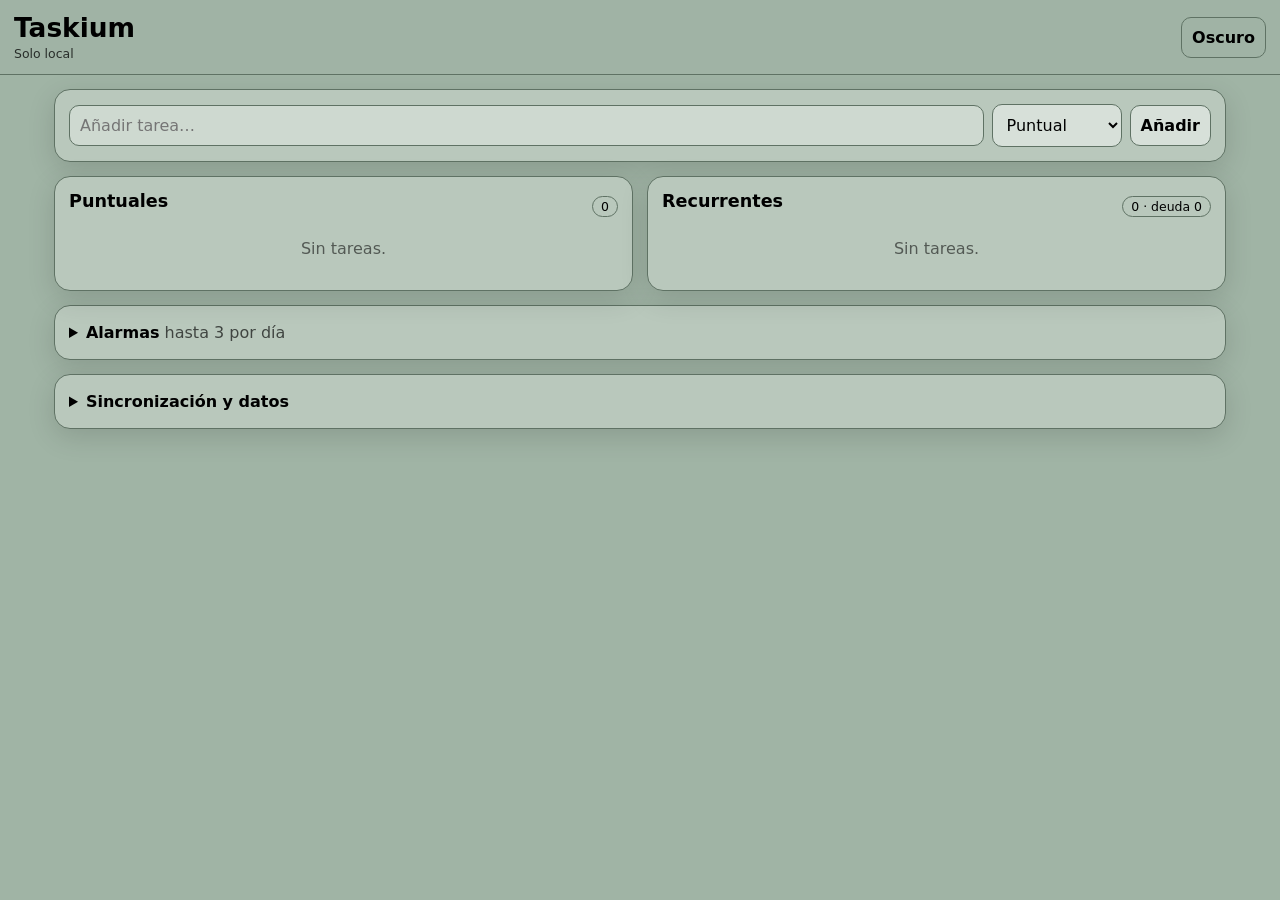
==== index.html @ df71a940 "Add files via upload" ====
<!doctype html>
<html lang="es"><head><meta charset="utf-8"><meta name="viewport" content="width=device-width,initial-scale=1,viewport-fit=cover"><meta name="theme-color" content="#5F7264"><title>Taskium</title><link rel="manifest" href="./manifest.webmanifest"><link rel="icon" href="./assets/icons/icon-192.png"><link rel="stylesheet" href="./css/styles.css"></head>
<body><header class="top"><div><h1>Taskium</h1><span id="syncStatus">Local</span></div><div class="header-actions"><button id="themeBtn" class="ghost">Oscuro</button><button id="installBtn" class="ghost hidden">Instalar</button></div></header>
<main>
<section id="alertBanner" class="alert hidden"><strong>⏰ Taskium</strong><span>Hay tareas pendientes.</span><button id="snoozeNowBtn">Posponer</button><button id="dismissAlertBtn" class="ghost">Cerrar</button></section>
<section class="quick card"><form id="addForm"><input id="taskText" maxlength="240" placeholder="Añadir tarea…" autocomplete="off" required><select id="taskKind"><option value="one_time">Puntual</option><option value="recurring">Recurrente</option></select><label id="intervalWrap" class="interval hidden">cada <input id="intervalDays" type="number" min="1" max="365" value="1"> días</label><button type="submit">Añadir</button></form></section>
<section class="grid"><div class="card"><div class="section-title"><h2>Puntuales</h2><span id="oneCount" class="pill"></span></div><div id="oneList" class="tasks"></div></div><div class="card"><div class="section-title"><h2>Recurrentes</h2><span id="recCount" class="pill"></span></div><div id="recList" class="tasks"></div></div></section>
<section class="card"><details><summary><strong>Alarmas</strong> <span class="muted">hasta 3 por día</span></summary><div class="settings-row"><label>Posponer <input id="snoozeMinutes" type="number" min="1" max="60" value="10"> min</label><button id="enableNotificationsBtn">Activar notificaciones</button></div><div id="alarmsGrid" class="alarms"></div></details></section>
<section class="card"><details><summary><strong>Sincronización y datos</strong></summary><div id="authLoggedOut"><p class="muted">Puedes usar Taskium solo en este dispositivo. Para sincronizar móvil y PC y recibir alertas con la aplicación cerrada, inicia sesión.</p><form id="authForm" class="auth"><input id="email" type="email" placeholder="Correo" required><input id="password" type="password" minlength="6" placeholder="Contraseña" required><button type="submit">Entrar</button><button type="button" id="signupBtn" class="ghost">Crear cuenta</button></form></div><div id="authLoggedIn" class="hidden"><p>Sesión: <strong id="userEmail"></strong></p><button id="syncBtn">Sincronizar ahora</button> <button id="signoutBtn" class="ghost">Cerrar sesión</button></div><hr><div class="data-actions"><button id="importFileBtn" class="ghost">Importar JSON antiguo</button><button id="importBundledBtn" class="ghost">Importar estado incluido</button><input id="importFile" type="file" accept="application/json,.json" class="hidden"></div><p class="tiny">Taskium 2.0.0 · PWA offline + Supabase</p></details></section>
</main>
<div id="toast" class="toast hidden"></div><script type="module" src="./js/app.js"></script></body></html>
---- css/styles.css ----
:root{--bg:#A0B4A5;--surface:#B9C8BC;--surface2:#C4D0C6;--text:#000;--red:#D11F1F;--green:#0F5132;--button:#D7E0D9;--active:#C2D1C5;--border:#5F7264;--shadow:0 8px 28px #0002}html[data-theme=dark]{--bg:#445149;--surface:#55645B;--surface2:#5D6C63;--text:#F3F3F3;--red:#FF7B7B;--green:#8FE3B0;--button:#64756B;--active:#74867C;--border:#AAB8AD;--shadow:0 8px 28px #0005}*{box-sizing:border-box}body{margin:0;background:var(--bg);color:var(--text);font-family:Segoe UI,system-ui,sans-serif;min-height:100vh}.top{position:sticky;top:0;z-index:10;background:color-mix(in srgb,var(--bg) 92%,transparent);backdrop-filter:blur(12px);display:flex;justify-content:space-between;align-items:center;padding:12px max(14px,env(safe-area-inset-left));border-bottom:1px solid var(--border)}h1{font-size:1.65rem;margin:0}.top span{font-size:.78rem;opacity:.75}.header-actions{display:flex;gap:8px}main{max-width:1200px;margin:auto;padding:14px}.card{background:var(--surface);border:1px solid var(--border);border-radius:16px;padding:14px;box-shadow:var(--shadow);margin-bottom:14px}.quick form{display:flex;gap:8px;align-items:center}input,select,button{font:inherit;border-radius:10px;border:1px solid var(--border);padding:10px;background:var(--button);color:var(--text)}input{background:color-mix(in srgb,var(--surface) 70%,white 30%)}html[data-theme=dark] input{background:#344038}button{font-weight:650;cursor:pointer}button:hover{background:var(--active)}button:disabled{opacity:.45;cursor:not-allowed}.quick #taskText{flex:1;min-width:100px}.interval{white-space:nowrap}.interval input{width:72px}.grid{display:grid;grid-template-columns:1fr 1fr;gap:14px}.section-title{display:flex;justify-content:space-between;align-items:center}.section-title h2{margin:0 0 10px;font-size:1.1rem}.pill{border:1px solid var(--border);border-radius:999px;padding:2px 8px;font-size:.78rem}.tasks{display:flex;flex-direction:column;gap:4px}.task{display:grid;grid-template-columns:minmax(0,1fr) auto;align-items:center;gap:8px;padding:10px;border-radius:10px}.task:nth-child(even){background:color-mix(in srgb,var(--surface) 80%,var(--bg) 20%)}.task-main{min-width:0}.task-text{font-size:1rem;font-weight:650;overflow-wrap:anywhere}.one .task-text{color:var(--red)}.recurring .task-text{color:var(--green)}.meta{font-size:.76rem;opacity:.75;margin-top:2px}.debt{display:inline-block;font-weight:750;border-radius:999px;padding:2px 7px;margin-left:5px;background:var(--button)}.task-actions{display:flex;gap:5px}.task-actions button{padding:6px 9px;min-width:36px}.done{font-size:1rem}.empty{opacity:.55;padding:18px 4px;text-align:center}.ghost{background:transparent}.danger{color:var(--red)}details summary{cursor:pointer;padding:3px 0}.settings-row{display:flex;justify-content:space-between;align-items:center;gap:12px;margin:14px 0}.settings-row input{width:80px}.alarms{display:grid;grid-template-columns:repeat(7,minmax(135px,1fr));gap:8px;overflow-x:auto}.day{border:1px solid var(--border);padding:8px;border-radius:12px;min-width:135px}.day h3{font-size:.9rem;text-transform:capitalize;margin:0 0 8px}.slot{display:grid;grid-template-columns:auto 1fr;gap:5px;align-items:center;margin:5px 0}.slot input[type=time]{padding:6px;width:100%}.auth{display:flex;gap:8px;flex-wrap:wrap}.auth input{flex:1;min-width:180px}.data-actions{display:flex;gap:8px;flex-wrap:wrap}.muted{opacity:.65;font-weight:400}.tiny{font-size:.75rem;opacity:.6}.hidden{display:none!important}.alert{display:flex;align-items:center;gap:10px;background:#f5d76e;color:#1d1d1d}.alert span{flex:1}.toast{position:fixed;left:50%;bottom:24px;transform:translateX(-50%);background:#111;color:white;padding:10px 14px;border-radius:10px;z-index:99;box-shadow:var(--shadow)}hr{border:0;border-top:1px solid var(--border);margin:16px 0}@media(max-width:760px){main{padding:10px}.grid{grid-template-columns:1fr}.quick form{display:grid;grid-template-columns:1fr auto}.quick #taskText{grid-column:1/-1}.interval{justify-self:start}.task{grid-template-columns:1fr}.task-actions{justify-content:flex-end}.alarms{grid-template-columns:repeat(7,150px)}.settings-row{align-items:flex-start;flex-direction:column}.top{padding:10px}.header-actions button{padding:8px}.card{border-radius:13px;padding:11px}}
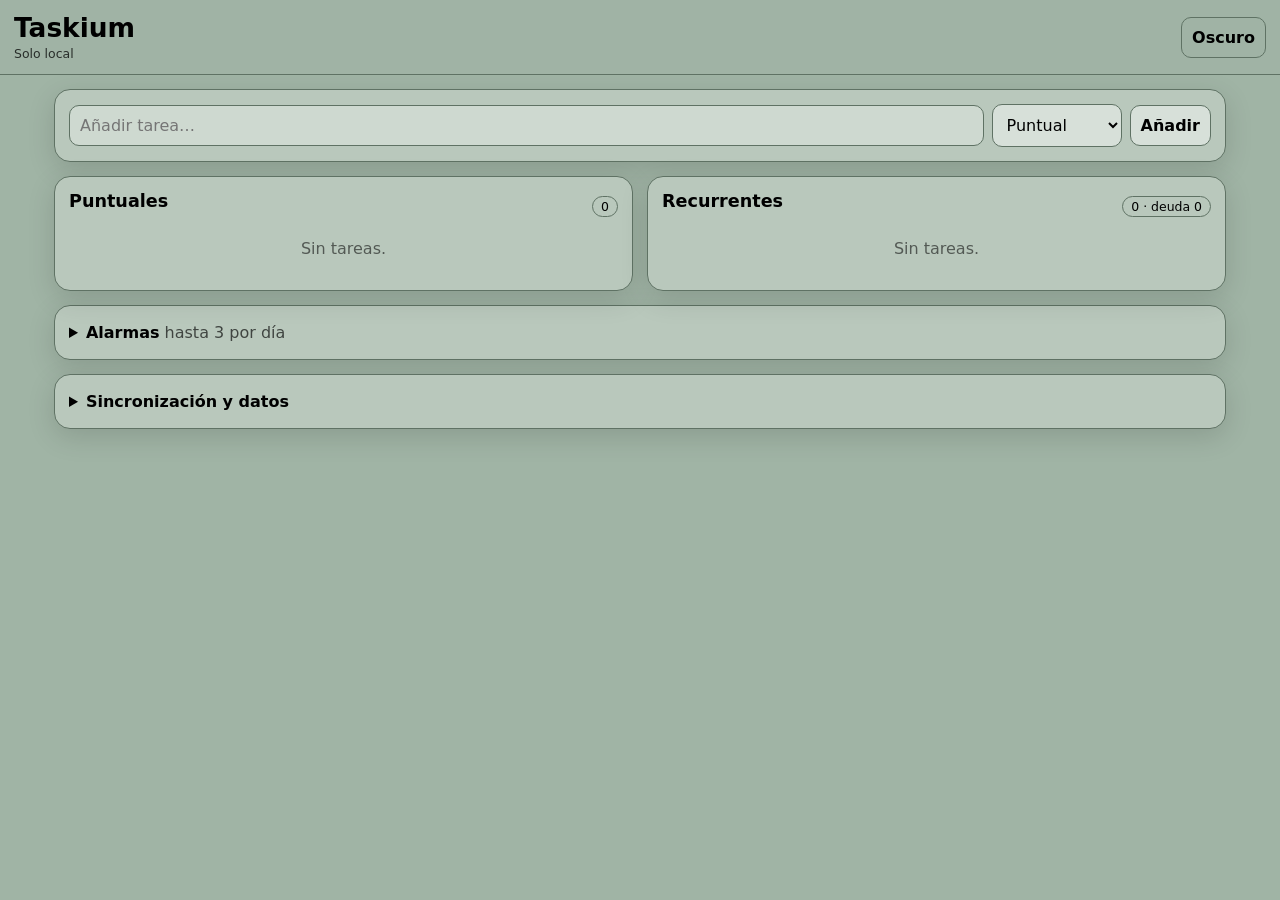
==== commit 07e135b0: "Add files via upload" ====
--- a/index.html
+++ b/index.html
@@ -3,9 +3,9 @@
 <body><header class="top"><div><h1>Taskium</h1><span id="syncStatus">Local</span></div><div class="header-actions"><button id="themeBtn" class="ghost">Oscuro</button><button id="installBtn" class="ghost hidden">Instalar</button></div></header>
 <main>
 <section id="alertBanner" class="alert hidden"><strong>⏰ Taskium</strong><span>Hay tareas pendientes.</span><button id="snoozeNowBtn">Posponer</button><button id="dismissAlertBtn" class="ghost">Cerrar</button></section>
-<section class="quick card"><form id="addForm"><input id="taskText" maxlength="240" placeholder="Añadir tarea…" autocomplete="off" required><select id="taskKind"><option value="one_time">Puntual</option><option value="recurring">Recurrente</option></select><label id="intervalWrap" class="interval hidden">cada <input id="intervalDays" type="number" min="1" max="365" value="1"> días</label><button type="submit">Añadir</button></form></section>
+<section class="quick card"><form id="addForm"><input id="taskText" maxlength="240" placeholder="Añadir tarea…" autocomplete="off" required><select id="taskKind"><option value="one_time">Puntual</option><option value="recurring">Recurrente</option></select><label id="intervalWrap" class="interval hidden">cada <input id="intervalDays" type="number" min="1" max="365" value="1"> días</label><label id="startWrap" class="start-date hidden">empieza <input id="startDate" type="date"></label><button type="submit">Añadir</button></form></section>
 <section class="grid"><div class="card"><div class="section-title"><h2>Puntuales</h2><span id="oneCount" class="pill"></span></div><div id="oneList" class="tasks"></div></div><div class="card"><div class="section-title"><h2>Recurrentes</h2><span id="recCount" class="pill"></span></div><div id="recList" class="tasks"></div></div></section>
-<section class="card"><details><summary><strong>Alarmas</strong> <span class="muted">hasta 3 por día</span></summary><div class="settings-row"><label>Posponer <input id="snoozeMinutes" type="number" min="1" max="60" value="10"> min</label><button id="enableNotificationsBtn">Activar notificaciones</button></div><div id="alarmsGrid" class="alarms"></div></details></section>
-<section class="card"><details><summary><strong>Sincronización y datos</strong></summary><div id="authLoggedOut"><p class="muted">Puedes usar Taskium solo en este dispositivo. Para sincronizar móvil y PC y recibir alertas con la aplicación cerrada, inicia sesión.</p><form id="authForm" class="auth"><input id="email" type="email" placeholder="Correo" required><input id="password" type="password" minlength="6" placeholder="Contraseña" required><button type="submit">Entrar</button><button type="button" id="signupBtn" class="ghost">Crear cuenta</button></form></div><div id="authLoggedIn" class="hidden"><p>Sesión: <strong id="userEmail"></strong></p><button id="syncBtn">Sincronizar ahora</button> <button id="signoutBtn" class="ghost">Cerrar sesión</button></div><hr><div class="data-actions"><button id="importFileBtn" class="ghost">Importar JSON antiguo</button><button id="importBundledBtn" class="ghost">Importar estado incluido</button><input id="importFile" type="file" accept="application/json,.json" class="hidden"></div><p class="tiny">Taskium 2.0.0 · PWA offline + Supabase</p></details></section>
+<section class="card"><details><summary><strong>Alarmas</strong> <span class="muted">hasta 3 por día</span></summary><div class="settings-row"><label>Posponer <input id="snoozeMinutes" type="number" min="1" max="60" value="10"> min</label><button id="enableNotificationsBtn">Activar alarmas locales</button></div><p class="tiny">Motor: <strong id="alarmBackendStatus">Comprobando…</strong></p><div id="alarmsGrid" class="alarms"></div></details></section>
+<section class="card"><details><summary><strong>Sincronización y datos</strong></summary><div id="authLoggedOut"><p class="muted">Puedes usar Taskium solo en este dispositivo. Para sincronizar móvil y PC, inicia sesión. Las alarmas instaladas suenan localmente en cada dispositivo.</p><form id="authForm" class="auth"><input id="email" type="email" placeholder="Correo" required><input id="password" type="password" minlength="6" placeholder="Contraseña" required><button type="submit">Entrar</button><button type="button" id="signupBtn" class="ghost">Crear cuenta</button></form></div><div id="authLoggedIn" class="hidden"><p>Sesión: <strong id="userEmail"></strong></p><button id="syncBtn">Sincronizar ahora</button> <button id="signoutBtn" class="ghost">Cerrar sesión</button></div><hr><div class="data-actions"><button id="importFileBtn" class="ghost">Importar JSON antiguo</button><button id="importBundledBtn" class="ghost">Importar estado incluido</button><input id="importFile" type="file" accept="application/json,.json" class="hidden"></div><p class="tiny">Taskium 2.1.0 · datos sincronizados + alarmas locales nativas</p></details></section>
 </main>
 <div id="toast" class="toast hidden"></div><script type="module" src="./js/app.js"></script></body></html>
--- a/css/styles.css
+++ b/css/styles.css
@@ -1 +1 @@
-:root{--bg:#A0B4A5;--surface:#B9C8BC;--surface2:#C4D0C6;--text:#000;--red:#D11F1F;--green:#0F5132;--button:#D7E0D9;--active:#C2D1C5;--border:#5F7264;--shadow:0 8px 28px #0002}html[data-theme=dark]{--bg:#445149;--surface:#55645B;--surface2:#5D6C63;--text:#F3F3F3;--red:#FF7B7B;--green:#8FE3B0;--button:#64756B;--active:#74867C;--border:#AAB8AD;--shadow:0 8px 28px #0005}*{box-sizing:border-box}body{margin:0;background:var(--bg);color:var(--text);font-family:Segoe UI,system-ui,sans-serif;min-height:100vh}.top{position:sticky;top:0;z-index:10;background:color-mix(in srgb,var(--bg) 92%,transparent);backdrop-filter:blur(12px);display:flex;justify-content:space-between;align-items:center;padding:12px max(14px,env(safe-area-inset-left));border-bottom:1px solid var(--border)}h1{font-size:1.65rem;margin:0}.top span{font-size:.78rem;opacity:.75}.header-actions{display:flex;gap:8px}main{max-width:1200px;margin:auto;padding:14px}.card{background:var(--surface);border:1px solid var(--border);border-radius:16px;padding:14px;box-shadow:var(--shadow);margin-bottom:14px}.quick form{display:flex;gap:8px;align-items:center}input,select,button{font:inherit;border-radius:10px;border:1px solid var(--border);padding:10px;background:var(--button);color:var(--text)}input{background:color-mix(in srgb,var(--surface) 70%,white 30%)}html[data-theme=dark] input{background:#344038}button{font-weight:650;cursor:pointer}button:hover{background:var(--active)}button:disabled{opacity:.45;cursor:not-allowed}.quick #taskText{flex:1;min-width:100px}.interval{white-space:nowrap}.interval input{width:72px}.grid{display:grid;grid-template-columns:1fr 1fr;gap:14px}.section-title{display:flex;justify-content:space-between;align-items:center}.section-title h2{margin:0 0 10px;font-size:1.1rem}.pill{border:1px solid var(--border);border-radius:999px;padding:2px 8px;font-size:.78rem}.tasks{display:flex;flex-direction:column;gap:4px}.task{display:grid;grid-template-columns:minmax(0,1fr) auto;align-items:center;gap:8px;padding:10px;border-radius:10px}.task:nth-child(even){background:color-mix(in srgb,var(--surface) 80%,var(--bg) 20%)}.task-main{min-width:0}.task-text{font-size:1rem;font-weight:650;overflow-wrap:anywhere}.one .task-text{color:var(--red)}.recurring .task-text{color:var(--green)}.meta{font-size:.76rem;opacity:.75;margin-top:2px}.debt{display:inline-block;font-weight:750;border-radius:999px;padding:2px 7px;margin-left:5px;background:var(--button)}.task-actions{display:flex;gap:5px}.task-actions button{padding:6px 9px;min-width:36px}.done{font-size:1rem}.empty{opacity:.55;padding:18px 4px;text-align:center}.ghost{background:transparent}.danger{color:var(--red)}details summary{cursor:pointer;padding:3px 0}.settings-row{display:flex;justify-content:space-between;align-items:center;gap:12px;margin:14px 0}.settings-row input{width:80px}.alarms{display:grid;grid-template-columns:repeat(7,minmax(135px,1fr));gap:8px;overflow-x:auto}.day{border:1px solid var(--border);padding:8px;border-radius:12px;min-width:135px}.day h3{font-size:.9rem;text-transform:capitalize;margin:0 0 8px}.slot{display:grid;grid-template-columns:auto 1fr;gap:5px;align-items:center;margin:5px 0}.slot input[type=time]{padding:6px;width:100%}.auth{display:flex;gap:8px;flex-wrap:wrap}.auth input{flex:1;min-width:180px}.data-actions{display:flex;gap:8px;flex-wrap:wrap}.muted{opacity:.65;font-weight:400}.tiny{font-size:.75rem;opacity:.6}.hidden{display:none!important}.alert{display:flex;align-items:center;gap:10px;background:#f5d76e;color:#1d1d1d}.alert span{flex:1}.toast{position:fixed;left:50%;bottom:24px;transform:translateX(-50%);background:#111;color:white;padding:10px 14px;border-radius:10px;z-index:99;box-shadow:var(--shadow)}hr{border:0;border-top:1px solid var(--border);margin:16px 0}@media(max-width:760px){main{padding:10px}.grid{grid-template-columns:1fr}.quick form{display:grid;grid-template-columns:1fr auto}.quick #taskText{grid-column:1/-1}.interval{justify-self:start}.task{grid-template-columns:1fr}.task-actions{justify-content:flex-end}.alarms{grid-template-columns:repeat(7,150px)}.settings-row{align-items:flex-start;flex-direction:column}.top{padding:10px}.header-actions button{padding:8px}.card{border-radius:13px;padding:11px}}
+:root{--bg:#A0B4A5;--surface:#B9C8BC;--surface2:#C4D0C6;--text:#000;--red:#D11F1F;--green:#0F5132;--button:#D7E0D9;--active:#C2D1C5;--border:#5F7264;--shadow:0 8px 28px #0002}html[data-theme=dark]{--bg:#445149;--surface:#55645B;--surface2:#5D6C63;--text:#F3F3F3;--red:#FF7B7B;--green:#8FE3B0;--button:#64756B;--active:#74867C;--border:#AAB8AD;--shadow:0 8px 28px #0005}*{box-sizing:border-box}body{margin:0;background:var(--bg);color:var(--text);font-family:Segoe UI,system-ui,sans-serif;min-height:100vh}.top{position:sticky;top:0;z-index:10;background:color-mix(in srgb,var(--bg) 92%,transparent);backdrop-filter:blur(12px);display:flex;justify-content:space-between;align-items:center;padding:12px max(14px,env(safe-area-inset-left));border-bottom:1px solid var(--border)}h1{font-size:1.65rem;margin:0}.top span{font-size:.78rem;opacity:.75}.header-actions{display:flex;gap:8px}main{max-width:1200px;margin:auto;padding:14px}.card{background:var(--surface);border:1px solid var(--border);border-radius:16px;padding:14px;box-shadow:var(--shadow);margin-bottom:14px}.quick form{display:flex;gap:8px;align-items:center;flex-wrap:wrap}input,select,button{font:inherit;border-radius:10px;border:1px solid var(--border);padding:10px;background:var(--button);color:var(--text)}input{background:color-mix(in srgb,var(--surface) 70%,white 30%)}html[data-theme=dark] input{background:#344038}button{font-weight:650;cursor:pointer}button:hover{background:var(--active)}button:disabled{opacity:.45;cursor:not-allowed}.quick #taskText{flex:1;min-width:180px}.interval,.start-date{white-space:nowrap;display:flex;align-items:center;gap:6px}.interval input{width:72px}.start-date input{width:150px}.grid{display:grid;grid-template-columns:1fr 1fr;gap:14px}.section-title{display:flex;justify-content:space-between;align-items:center}.section-title h2{margin:0 0 10px;font-size:1.1rem}.pill{border:1px solid var(--border);border-radius:999px;padding:2px 8px;font-size:.78rem}.tasks{display:flex;flex-direction:column;gap:4px}.task{display:grid;grid-template-columns:minmax(0,1fr) auto;align-items:center;gap:8px;padding:10px;border-radius:10px}.task:nth-child(even){background:color-mix(in srgb,var(--surface) 80%,var(--bg) 20%)}.task-main{min-width:0}.task-text{font-size:1rem;font-weight:650;overflow-wrap:anywhere}.one .task-text{color:var(--red)}.recurring .task-text{color:var(--green)}.meta{font-size:.76rem;opacity:.75;margin-top:2px}.debt{display:inline-block;font-weight:750;border-radius:999px;padding:2px 7px;margin-left:5px;background:var(--button)}.task-actions{display:flex;gap:5px}.task-actions button{padding:6px 9px;min-width:36px}.done{font-size:1rem}.empty{opacity:.55;padding:18px 4px;text-align:center}.ghost{background:transparent}.danger{color:var(--red)}details summary{cursor:pointer;padding:3px 0}.settings-row{display:flex;justify-content:space-between;align-items:center;gap:12px;margin:14px 0}.settings-row input{width:80px}.alarms{display:grid;grid-template-columns:repeat(7,minmax(135px,1fr));gap:8px;overflow-x:auto}.day{border:1px solid var(--border);padding:8px;border-radius:12px;min-width:135px}.day h3{font-size:.9rem;text-transform:capitalize;margin:0 0 8px}.slot{display:grid;grid-template-columns:auto 1fr;gap:5px;align-items:center;margin:5px 0}.slot input[type=time]{padding:6px;width:100%}.auth{display:flex;gap:8px;flex-wrap:wrap}.auth input{flex:1;min-width:180px}.data-actions{display:flex;gap:8px;flex-wrap:wrap}.muted{opacity:.65;font-weight:400}.tiny{font-size:.75rem;opacity:.6}.hidden{display:none!important}.alert{display:flex;align-items:center;gap:10px;background:#f5d76e;color:#1d1d1d}.alert span{flex:1}.toast{position:fixed;left:50%;bottom:24px;transform:translateX(-50%);background:#111;color:white;padding:10px 14px;border-radius:10px;z-index:99;box-shadow:var(--shadow)}hr{border:0;border-top:1px solid var(--border);margin:16px 0}@media(max-width:760px){main{padding:10px}.grid{grid-template-columns:1fr}.quick form{display:grid;grid-template-columns:1fr auto}.quick #taskText{grid-column:1/-1;min-width:100px}.interval{justify-self:start}.start-date{grid-column:1/-1;justify-self:start}.task{grid-template-columns:1fr}.task-actions{justify-content:flex-end}.alarms{grid-template-columns:repeat(7,150px)}.settings-row{align-items:flex-start;flex-direction:column}.top{padding:10px}.header-actions button{padding:8px}.card{border-radius:13px;padding:11px}}
